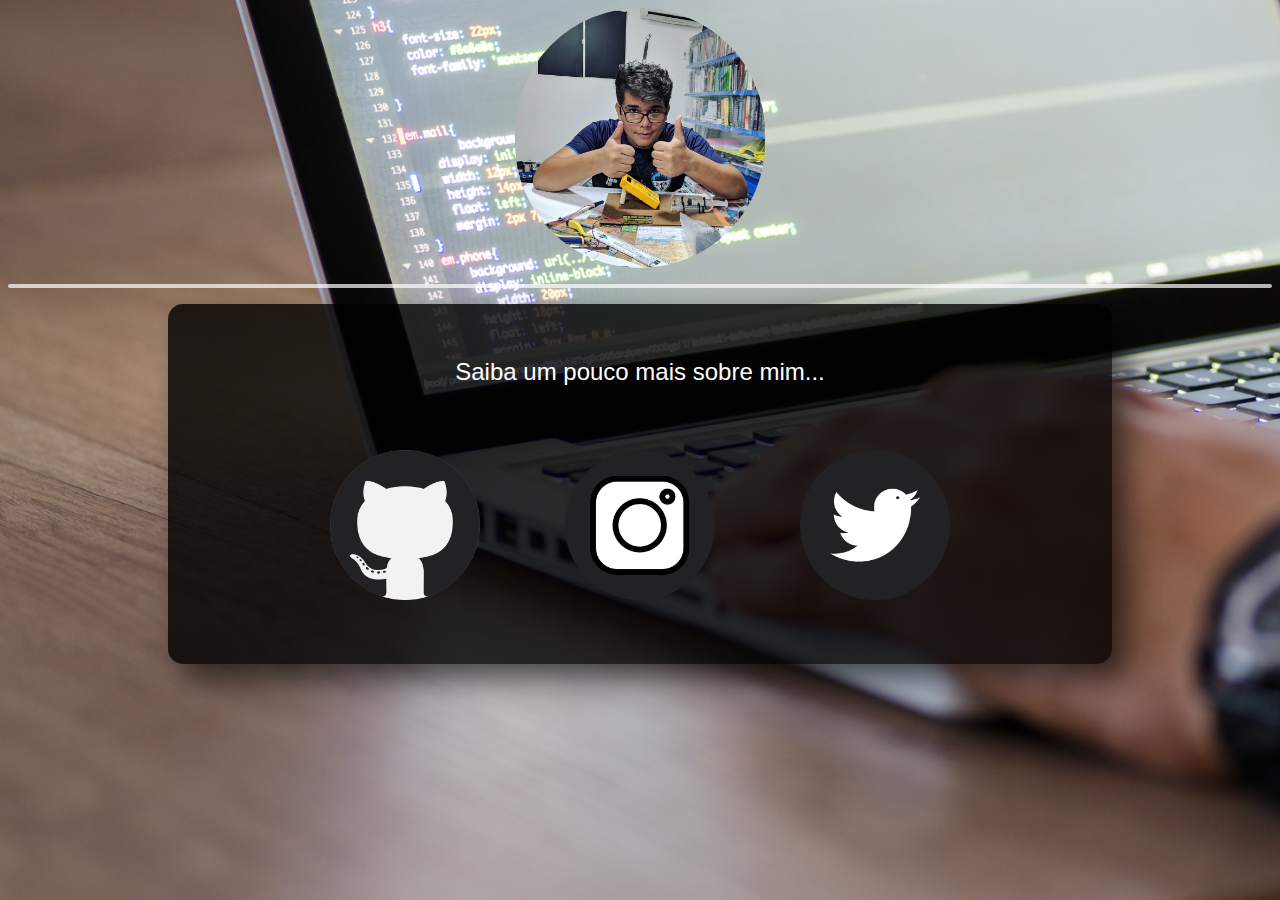
==== home.html @ 1a25e55e "Essa foi minha maior vigarice" ====
<!DOCTYPE html>
<html lang="pt-br">
<head>
    <meta charset="UTF-8">
    <meta name="viewport" content="width=device-width, initial-scale=1.0">
    <link type="image/png" href="img/icon.png" rel="icon">
    <link type="text/css" href="css/style.css" rel="stylesheet">
    <title>@vic_dant1 - JV Dantas</title>
</head>
<body>
    <section>
        <div id="img"></div>
        <p>
            <div id="row"></div>
        </p>
        <div class="cont">
            <p id="hello">Saiba um pouco mais sobre mim...</p>
            <div id="img_div">
                <a href="https://github.com/vicdant1"><img id="git" src="img/github.png"></a>
                <a href="https://www.instagram.com/vic_dant1/"><img id="ig" src="img/instagram.png"></a>
                <a href="https://twitter.com/vic_dant1"><img id="tt" src="img/TT.png"></a>
            </div>
        </div>

    </section>
    <script src="/js/app.js"></script>
</body>
</html>
---- css/style.css ----
body{
    background-image: url("../img/bgc3.jpg");
    background-repeat: no-repeat;
    background-size: cover;
    background-attachment: fixed;
}
.cont{
    margin: auto;
    height: 300px;
    width: 70%;
    background-color: rgba(0, 0, 0, 0.8);
    box-shadow: 15px 15px 30px rgba(0, 0, 0, 0.6);
    border-radius: 15px;
    padding: 30px;
}

#img{
    background-image: url("../img/img-jv.jpg");
    width: 250px;
    height: 250px;
    background-size: cover;
    border-radius: 300px;
    margin: auto;
    padding-bottom: 10px;
}

#row{
    height: 4px;
    width: 100%;
    background-color: rgba(255, 255, 255, 0.7);
    border-radius: 10px;
}

#hello{
    color: white;
    font-family: 'Franklin Gothic Medium', 'Arial Narrow', Arial, sans-serif;
    text-align: center;
    padding-bottom: 40px;
    font-size: 18pt;
}

#git{
    width: 150px;
    height: 150px;
    /* padding: 40px; */
}

#ig{
    width: 150px;
    height: 150px;
    /* padding: 40px; */
}

#tt{
    width: 150x;
    height: 150px;
    /* padding: 40px; */
}

#img_div{
    display: flex;
    justify-content: space-between;
    width: 70%;
    margin: auto;
}
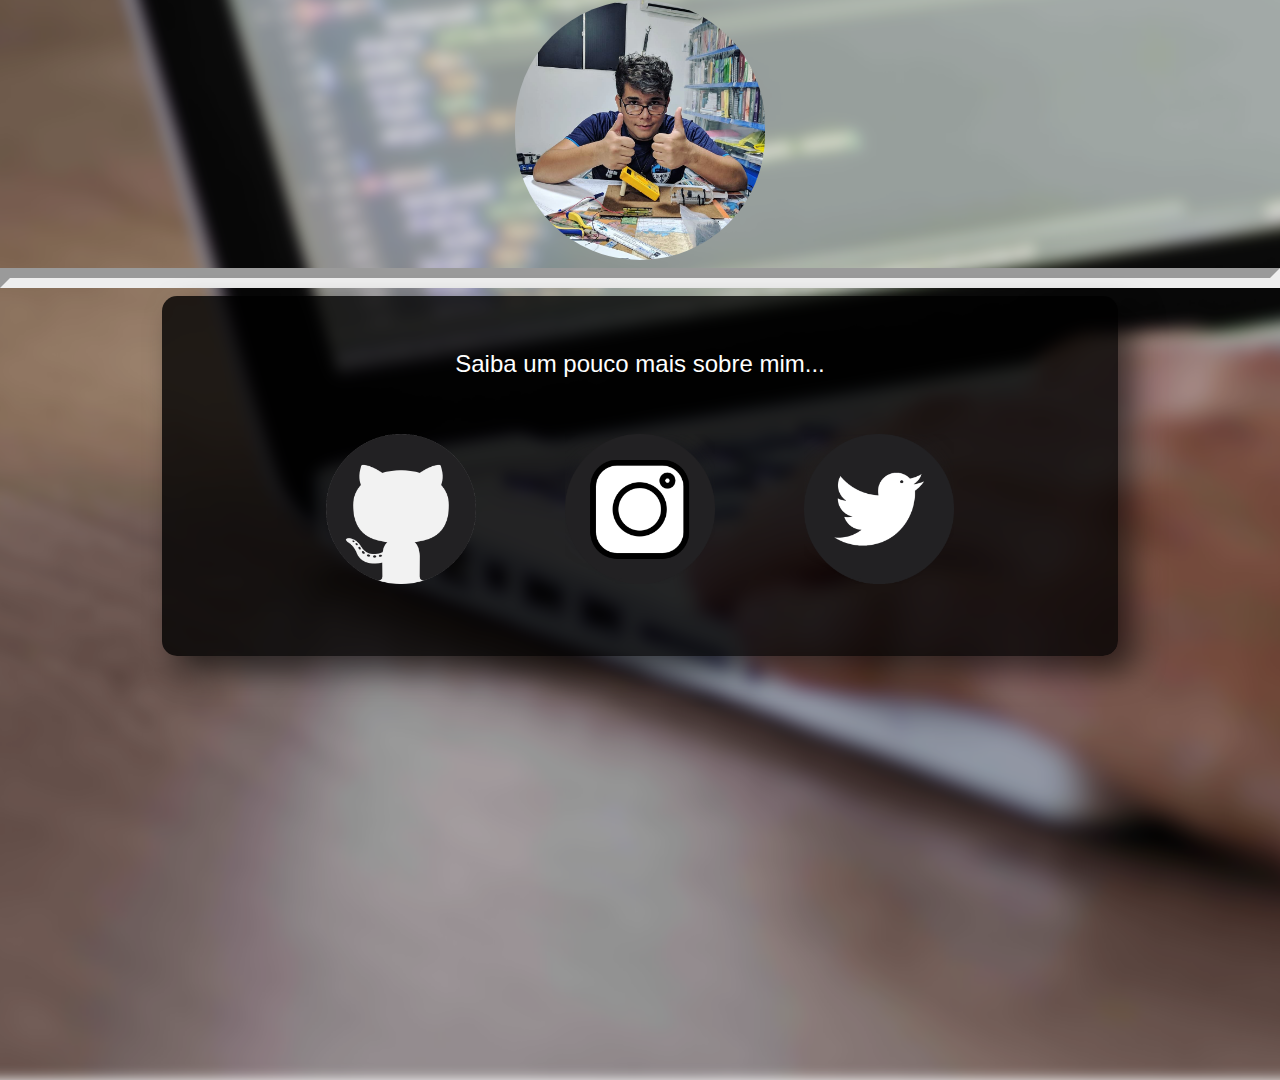
==== commit 1ef6a0ac: "atualização do site" ====
--- a/home.html
+++ b/home.html
@@ -8,11 +8,10 @@
     <title>@vic_dant1 - JV Dantas</title>
 </head>
 <body>
-    <section>
+    <div id="bg_img"></div>
+    <section class="section">
         <div id="img"></div>
-        <p>
-            <div id="row"></div>
-        </p>
+        <hr>
         <div class="cont">
             <p id="hello">Saiba um pouco mais sobre mim...</p>
             <div id="img_div">
@@ -21,7 +20,6 @@
                 <a href="https://twitter.com/vic_dant1"><img id="tt" src="img/TT.png"></a>
             </div>
         </div>
-
     </section>
     <script src="/js/app.js"></script>
 </body>
--- a/css/style.css
+++ b/css/style.css
@@ -1,8 +1,7 @@
 body{
-    background-image: url("../img/bgc3.jpg");
-    background-repeat: no-repeat;
-    background-size: cover;
-    background-attachment: fixed;
+    margin: 0;
+    overflow-x: hidden;
+    width: 100%;
 }
 .cont{
     margin: auto;
@@ -12,6 +11,12 @@
     box-shadow: 15px 15px 30px rgba(0, 0, 0, 0.6);
     border-radius: 15px;
     padding: 30px;
+}
+
+.section{
+    position: absolute;
+    z-index: 1;
+    width: 100vw;
 }
 
 #img{
@@ -24,37 +29,12 @@
     padding-bottom: 10px;
 }
 
-#row{
-    height: 4px;
-    width: 100%;
-    background-color: rgba(255, 255, 255, 0.7);
-    border-radius: 10px;
-}
-
 #hello{
     color: white;
     font-family: 'Franklin Gothic Medium', 'Arial Narrow', Arial, sans-serif;
     text-align: center;
-    padding-bottom: 40px;
+    margin-bottom: 56px;
     font-size: 18pt;
-}
-
-#git{
-    width: 150px;
-    height: 150px;
-    /* padding: 40px; */
-}
-
-#ig{
-    width: 150px;
-    height: 150px;
-    /* padding: 40px; */
-}
-
-#tt{
-    width: 150x;
-    height: 150px;
-    /* padding: 40px; */
 }
 
 #img_div{
@@ -62,4 +42,69 @@
     justify-content: space-between;
     width: 70%;
     margin: auto;
-}+    flex-direction: row;
+}
+
+#bg_img{
+    background-image: url('../img/bgc4.jpg');
+    position: absolute;
+    width: 100vw;
+    height: 100%;
+    background-size: cover;
+    filter: blur(5px) brightness(0.85);
+    /* saturate() -> saturação: usa com filter */
+    transform: scale(1.4);
+}
+
+hr{
+    /* border-width: 10px; */
+    /* usa com border solid -> reto*/
+    /* usa com border dashed -> pontinhos */
+    border-width: 10px;
+}
+
+#img_div a img{
+    width: 150px;
+    height: 150px;
+    /* max-width: 33%; */
+}
+
+@media(max-width: 900px){
+
+    .cont{
+        height: 700px;
+    }
+
+    #img_div{
+        flex-direction: column;
+        width: 100%;
+    }
+
+    #img_div a{
+        margin: 10px auto;
+    }
+
+
+    
+}
+
+/* Scrollbar */
+
+::-webkit-scrollbar {
+    width: 10px;
+  }
+  
+  /* Track */
+  ::-webkit-scrollbar-track {
+    background: #f1f1f1; 
+  }
+   
+  /* Handle */
+  ::-webkit-scrollbar-thumb {
+    background: #888; 
+  }
+  
+  /* Handle on hover */
+  ::-webkit-scrollbar-thumb:hover {
+    background: #555; 
+  }